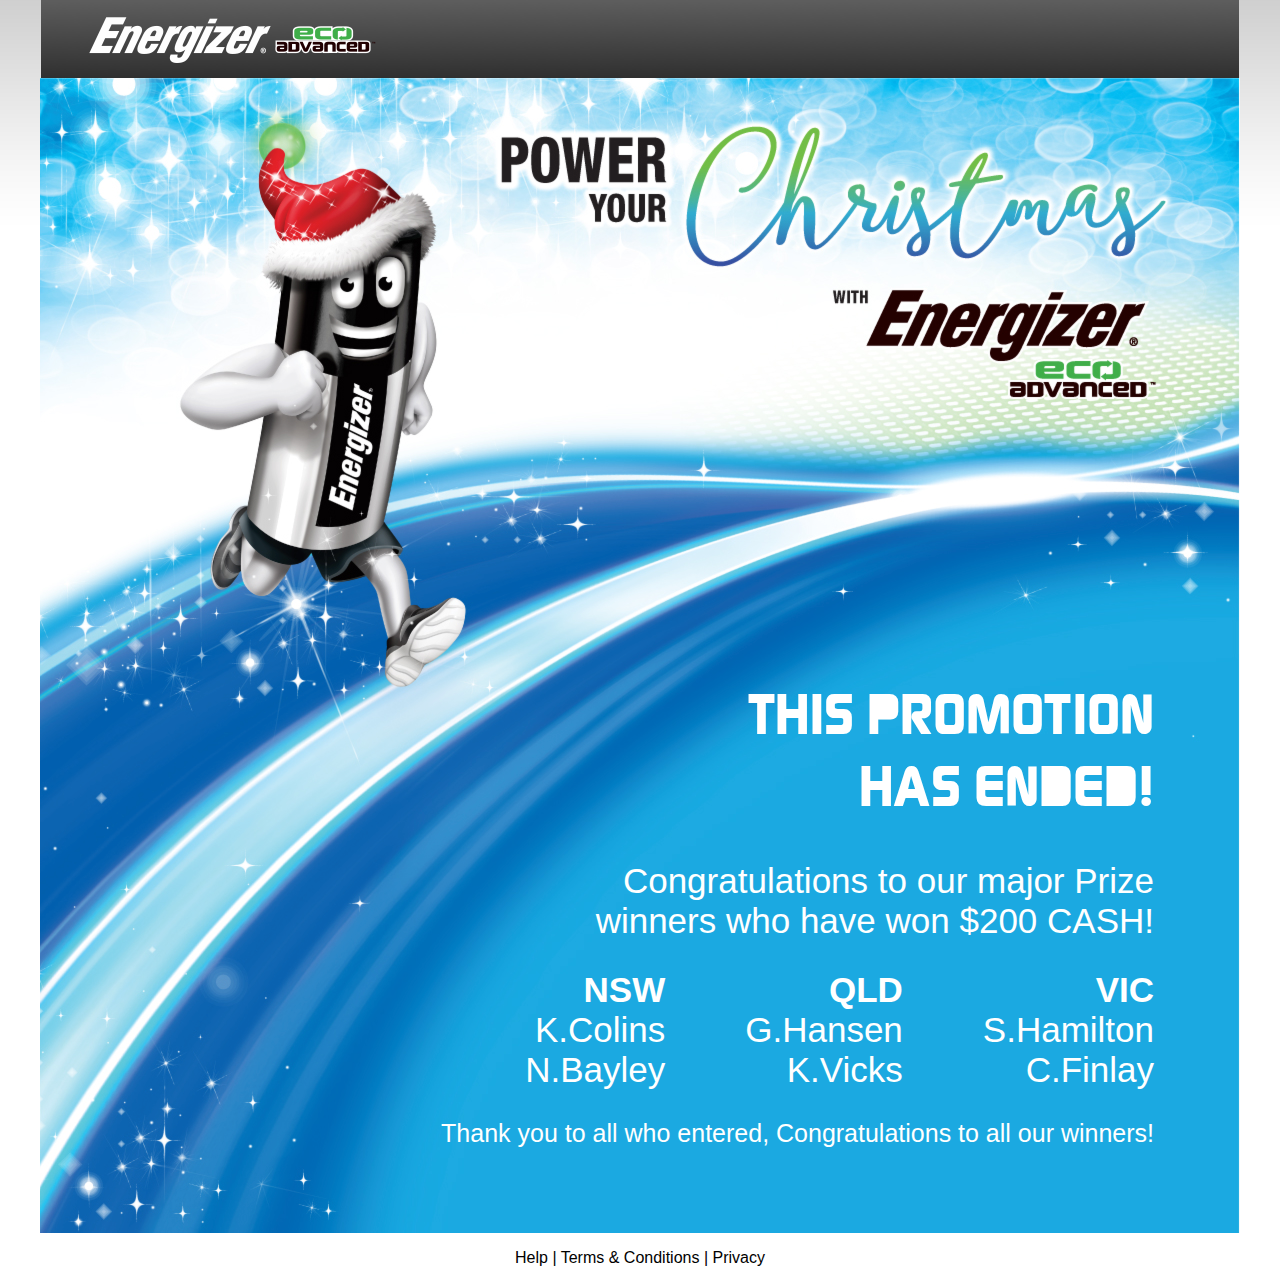
==== index.html @ 6c9c209d "finished" ====
<!DOCTYPE HTML>
<html>
<head>
  <title>Energizer</title>
  <link rel="stylesheet" type="text/css" href="style.css">
</head>

<body>
  <div class="container">
    <div class="content">
      <h1>THIS PROMOTION<br>HAS ENDED!</h1>  
      <h2>Congratulations to our major Prize<br>winners who have won $200 CASH!</h2>
      <div class="three-columns">
        <div class="item">
          <h2 class="title">NSW</h2> 
          <h2>K.Colins</h2> 
          <h2>N.Bayley</h2> 
        </div> <!--item-->
        <div class="item middle">
          <h2 class="title">QLD</h2> 
          <h2>G.Hansen</h2> 
          <h2>K.Vicks</h2> 
        </div> <!--item-->
        <div class="item">
          <h2 class="title">VIC</h2> 
          <h2>S.Hamilton</h2> 
          <h2>C.Finlay</h2> 
        </div> <!--item-->
      </div>
      <h3>Thank you to all who entered, Congratulations to all our winners!</h3> 
    </div> <!--content-->
    
  </div>
  <div class="footer">
    <p><a href="#">Help</a> | <a href="#">Terms & Conditions</a> | <a href="#">Privacy</a></p> 
  </div><!--footer-->
</body>

</html>
---- style.css ----
@font-face {
  font-family: 'DigitalSansEF-Bold';
  src: url('fonts/DigitalSansEF-Bold.ttf');
  font-weight: bold;
}


body,
html{
  margin: 0;
  font-family: 'Helvetica Neue', Helvetica, Arial, sans-serif;
  font-weight: 300;
}

body {
  background: #fff url('images/background.png') 0 0 repeat-x;
}

h1,
h2,
h3,
h4,
h5,
a,
p {
  color: #fff;
  font-weight: 400;
}
h1 {
  font-size: 60px;
}
h2 {
  font-size: 35px;
}
h3 {
  font-size: 25px;
}
.container {
  width: 1200px;
  margin: 0 auto;
  background: url('images/img.png');
  background-size: 1200px 1233px;
  height: 1233px;
  position: relative;
}

.container .content {
  position: absolute;
  right: 0;
  bottom: 0;
  text-align: right; 
  padding: 60px 86px; 
}

.container .content h1 {
  font-family: 'DigitalSansEF-Bold';
  font-size: 60px;
}

.container .content .three-columns {
  display: inline-block;
}

.container .content .three-columns .item{
  float: left;
}
.container .content .three-columns .middle{
  margin: 0 80px;
}
.container .content .three-columns .item h2{
  margin: 0; 
}
.container .content .three-columns .item .title{
  font-weight: 700;
}

.footer p {
  color: #000;
  text-align: center;
}

.footer a {
  color: #000;
  text-decoration: none;
}

.footer a:hover {
  text-decoration: underline;
}
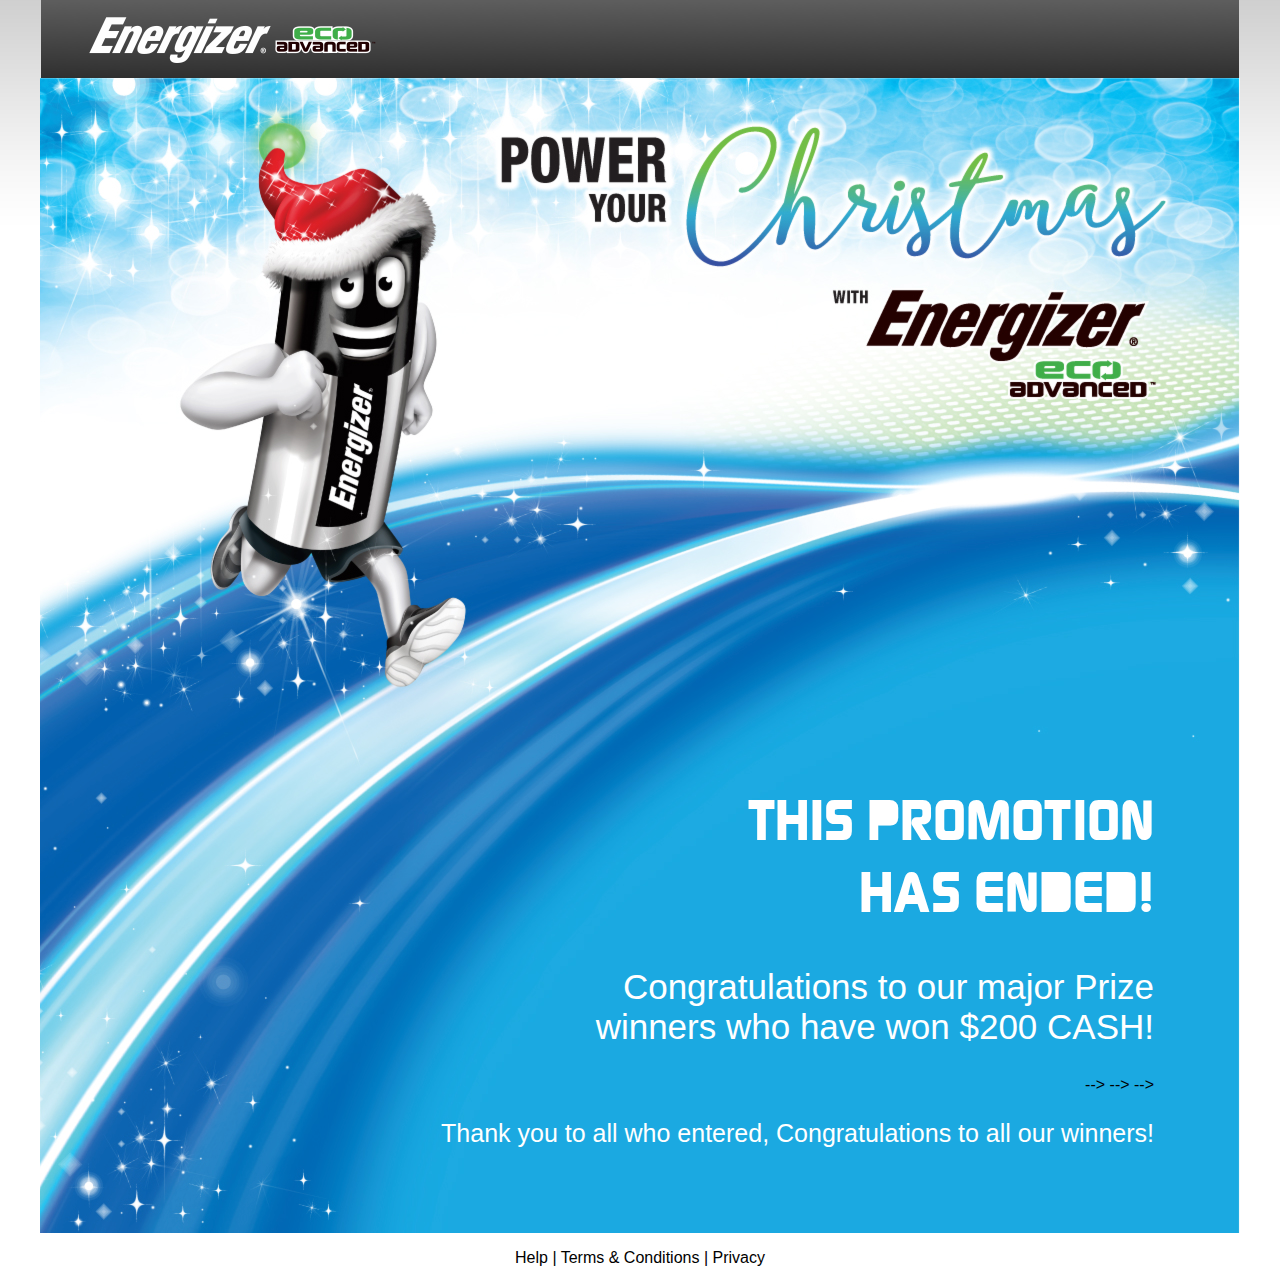
==== commit f50ad7c1: "changes" ====
--- a/index.html
+++ b/index.html
@@ -10,23 +10,23 @@
     <div class="content">
       <h1>THIS PROMOTION<br>HAS ENDED!</h1>  
       <h2>Congratulations to our major Prize<br>winners who have won $200 CASH!</h2>
-      <div class="three-columns">
-        <div class="item">
-          <h2 class="title">NSW</h2> 
-          <h2>K.Colins</h2> 
-          <h2>N.Bayley</h2> 
-        </div> <!--item-->
-        <div class="item middle">
-          <h2 class="title">QLD</h2> 
-          <h2>G.Hansen</h2> 
-          <h2>K.Vicks</h2> 
-        </div> <!--item-->
-        <div class="item">
-          <h2 class="title">VIC</h2> 
-          <h2>S.Hamilton</h2> 
-          <h2>C.Finlay</h2> 
-        </div> <!--item-->
-      </div>
+      <!-- <div class="three-columns"> -->
+      <!--   <div class="item"> -->
+      <!--     <h2 class="title">NSW</h2> --> 
+      <!--     <h2>K.Colins</h2> --> 
+      <!--     <h2>N.Bayley</h2> --> 
+      <!--   </div> <!--item--> -->
+      <!--   <div class="item middle"> -->
+      <!--     <h2 class="title">QLD</h2> --> 
+      <!--     <h2>G.Hansen</h2> --> 
+      <!--     <h2>K.Vicks</h2> --> 
+      <!--   </div> <!--item--> -->
+      <!--   <div class="item"> -->
+      <!--     <h2 class="title">VIC</h2> --> 
+      <!--     <h2>S.Hamilton</h2> --> 
+      <!--     <h2>C.Finlay</h2> --> 
+      <!--   </div> <!--item--> -->
+      <!-- </div> -->
       <h3>Thank you to all who entered, Congratulations to all our winners!</h3> 
     </div> <!--content-->
     
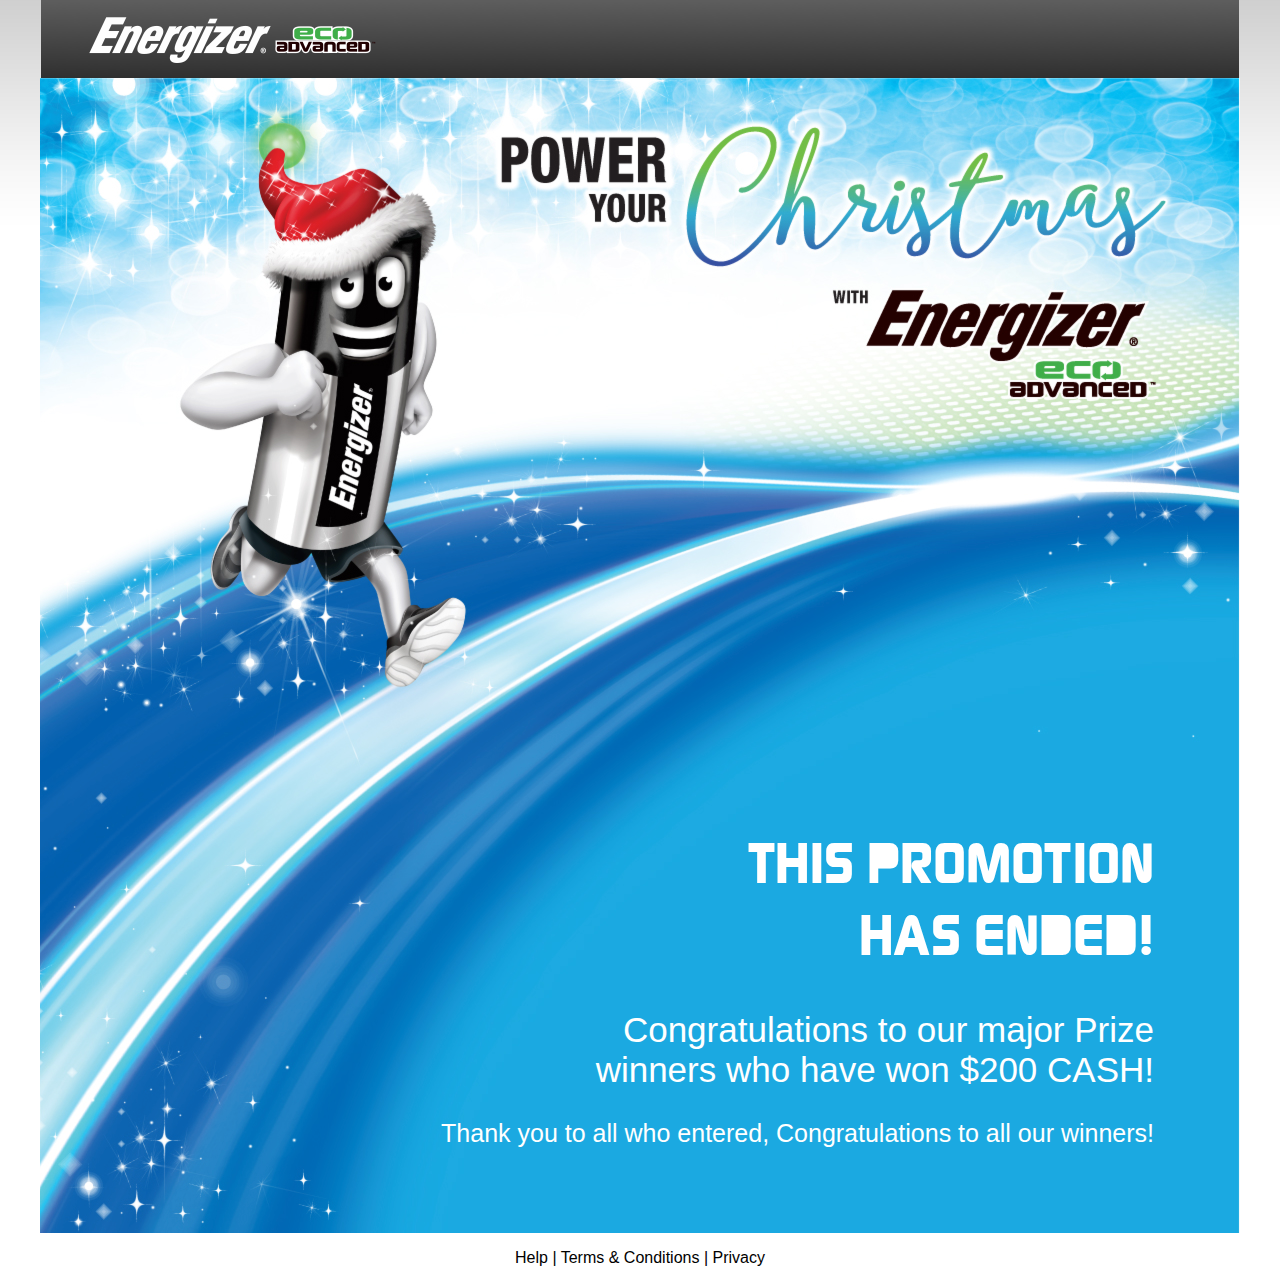
==== commit b3f460ea: "changes" ====
--- a/index.html
+++ b/index.html
@@ -15,17 +15,17 @@
       <!--     <h2 class="title">NSW</h2> --> 
       <!--     <h2>K.Colins</h2> --> 
       <!--     <h2>N.Bayley</h2> --> 
-      <!--   </div> <!--item--> -->
+      <!--   </div>  -->
       <!--   <div class="item middle"> -->
       <!--     <h2 class="title">QLD</h2> --> 
       <!--     <h2>G.Hansen</h2> --> 
       <!--     <h2>K.Vicks</h2> --> 
-      <!--   </div> <!--item--> -->
+      <!--   </div>  -->
       <!--   <div class="item"> -->
       <!--     <h2 class="title">VIC</h2> --> 
       <!--     <h2>S.Hamilton</h2> --> 
       <!--     <h2>C.Finlay</h2> --> 
-      <!--   </div> <!--item--> -->
+      <!--   </div>  -->
       <!-- </div> -->
       <h3>Thank you to all who entered, Congratulations to all our winners!</h3> 
     </div> <!--content-->
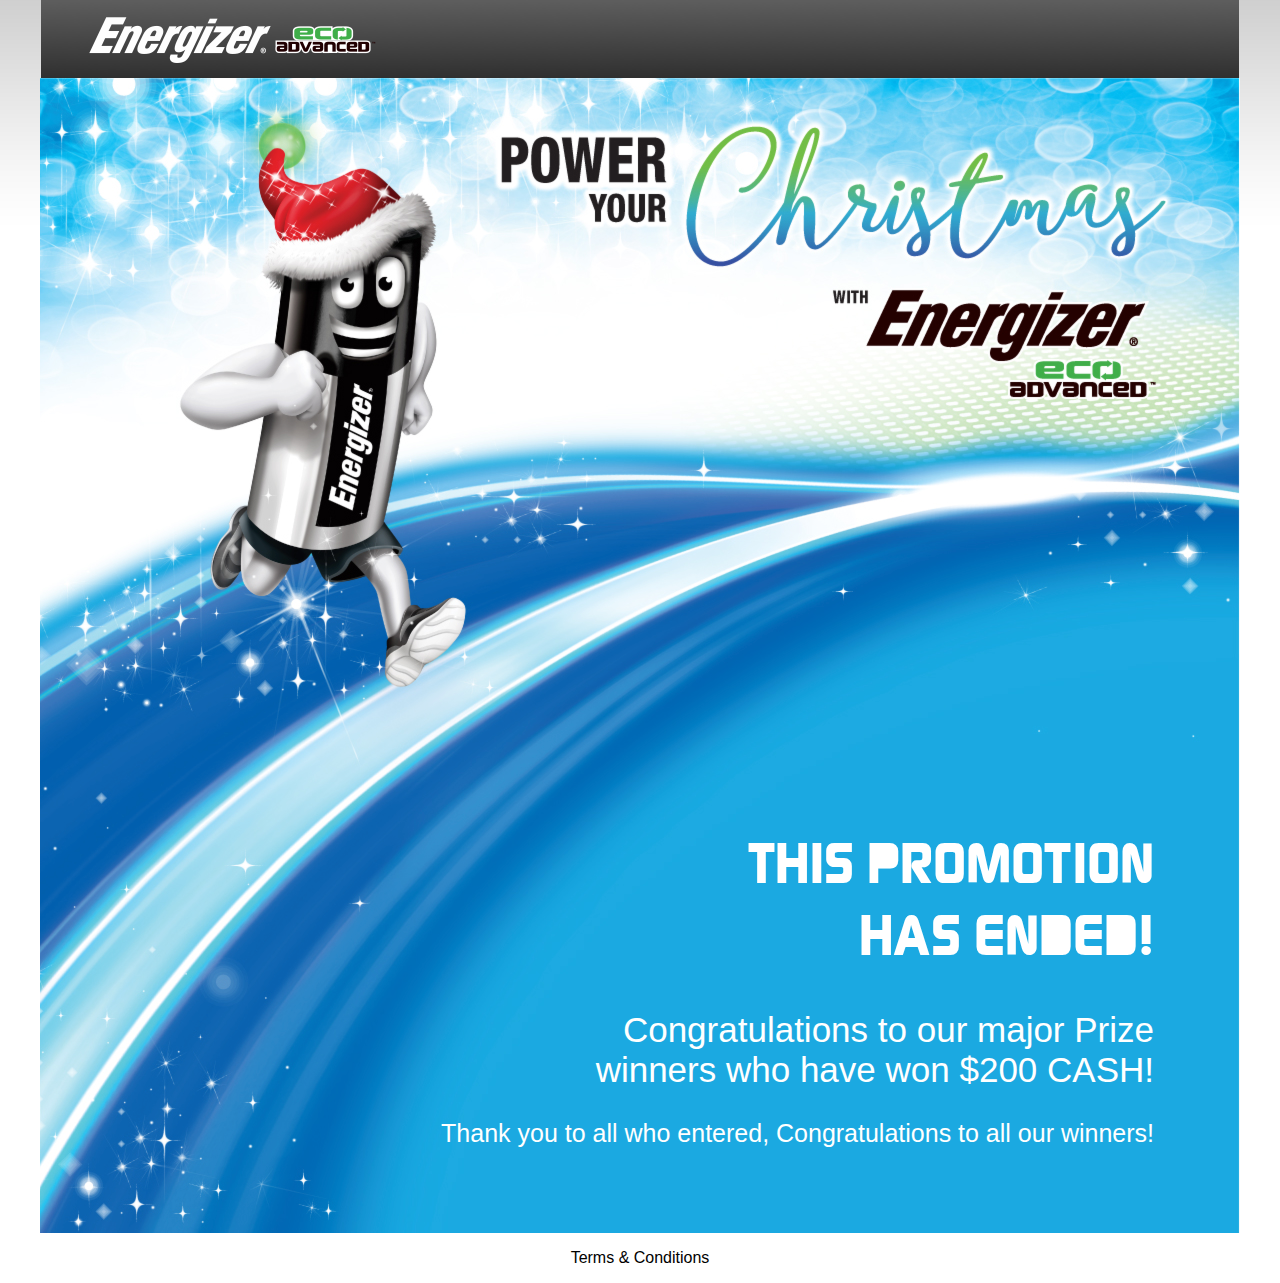
==== commit 327c8aad: "changes" ====
--- a/index.html
+++ b/index.html
@@ -32,7 +32,7 @@
     
   </div>
   <div class="footer">
-    <p><a href="#">Help</a> | <a href="#">Terms & Conditions</a> | <a href="#">Privacy</a></p> 
+    <p><a href="/terms.html">Terms & Conditions</a></p> 
   </div><!--footer-->
 </body>
 
